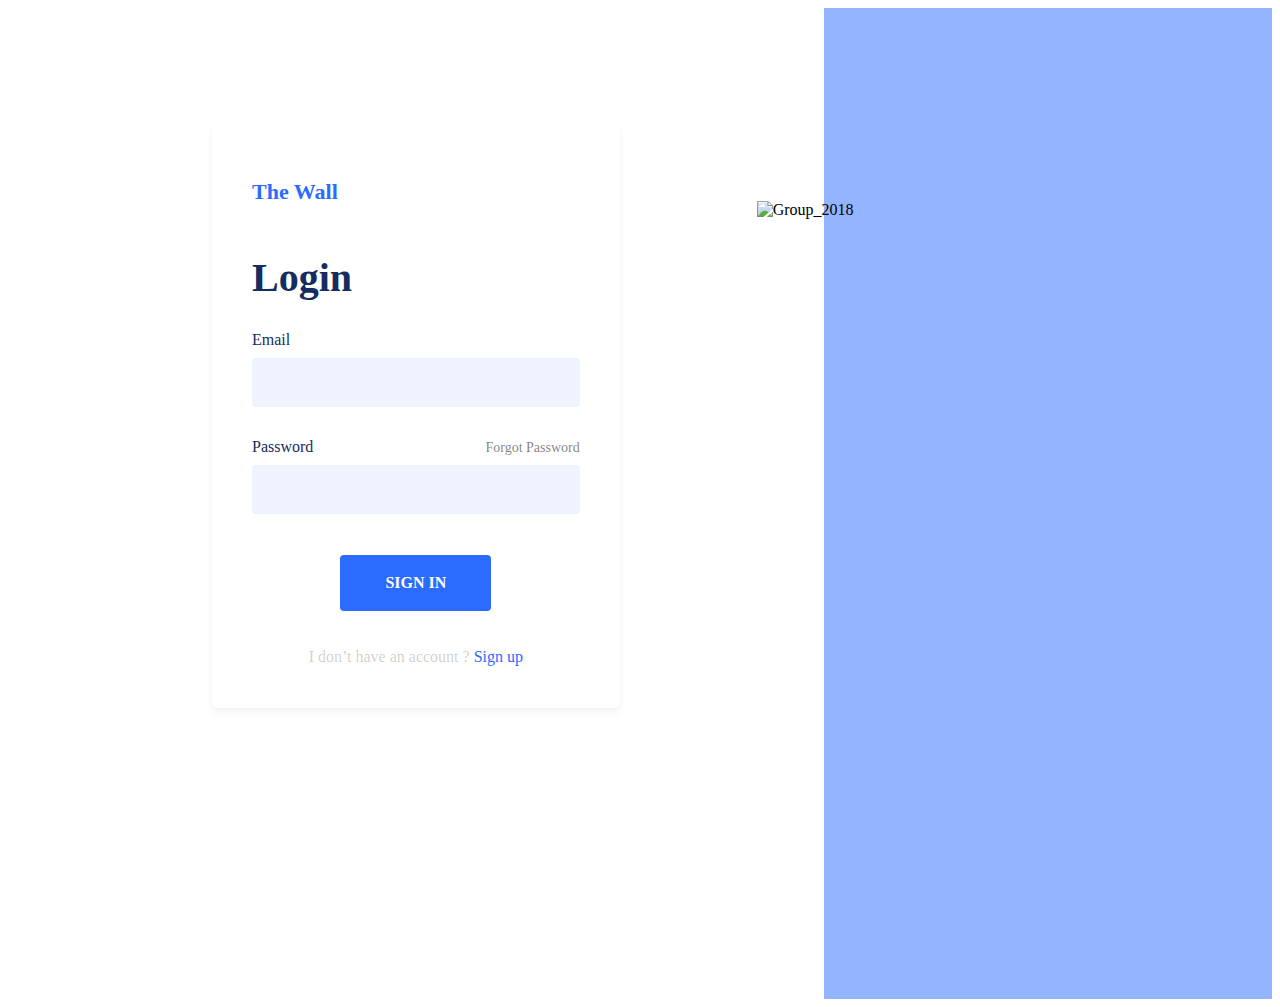
==== views/index.html @ a19eba2e "RWD improvement applied" ====
<!DOCTYPE html>
<html lang="en">
<head>
    <meta charset="UTF-8">
    <meta http-equiv="X-UA-Compatible" content="IE=edge">
    <meta name="viewport" content="width=device-width, initial-scale=1.0">
    <link rel="icon" type="image/x-icon" href="../assets/images/favicon.ico"/>
    <meta name="description" content="Login or Register form of the wall assignment">
    <meta name="author" content="Renz Lester J. Halagao">
    <title>The Wall | Sign In/Up Page</title>
    <link rel="stylesheet" href="../assets/css/global.css">
    <link rel="stylesheet" href="../assets/css/index.css">
</head>
<body>
    <div class="form" id="sign_in_form">
        <h2>The Wall</h2>
        <h3>Login</h3>
        <form method="post" id="form_sign_in">
            <label>Email</label>
            <input type="text" id="email" name="Email">
            <span class="sign_in_error">Error Email</span>
            <label>Password <a href="#">Forgot Password</a></label>
            <input type="password" id="password" name="Password">
            <span class="sign_in_error">Error Password</span> 
            <button type="submit">SIGN IN</button>
            <span>I don’t have an account ? <a href="#" id="sign_up_link">Sign up</a></span>
        </form>
    </div>
    <div class="form" id="sign_up_form">
        <h2>The Wall</h2>
        <h3>Register</h3>
        <form method="post" id="form_sign_up">
            <label>Email</label>
            <input type="text" id="sign_up_email" class="sign_up_inputs" name="Email"> 
            <span class="sign_up_error">Error Email</span>
            <label>Pasword</label>
            <input type="password" id="sign_up_password" class="sign_up_inputs" name="Password">
            <span class="sign_up_error">Error Password</span>
            <label>Confirm Password</label>
            <input type="password" id="sign_up_confirm_password" class="sign_up_inputs" name="Confirm Password">
            <span class="sign_up_error">Error Confirm Password</span>
            <span id="agreement_info">By creating an account, you agree with The Wall's <a href="#">Privacy Policy</a> and <a href="#">Terms of Use.</a> </span>
            <button type="submit">SIGN UP</button>
            <span>Already have an account ? <a href="#" id="sign_in_link">Sign In</a></span>
        </form>
    </div>
    <div id="design_container">
        <img src="../assets/images/Group_2018.png" alt="Group_2018">
    </div>
    <script src="../assets/js/index.js"></script>
</body>
</html>
---- assets/css/index.css ----
body {
  display: flex;
  flex-flow: row nowrap;
}
body div#sign_up_form {
  display: none;
}
body div.form {
  background: #ffffff;
  border-radius: 6px;
  box-shadow: 0px 4px 8px rgba(0, 0, 0, 0.05);
  margin: 117px 204px 291px 204px;
  padding: 32px 40px 40px 40px;
  width: 924px;
}
body div.form h2 {
  color: #2C6BFF;
  font: normal 600 22px/33px Poppins_semi_bold;
}
body div.form h3 {
  color: #152C61;
  font: normal 600 40px/60px Poppins_semi_bold;
  margin: 40px 0px 0px 0px;
}
body div.form form {
  color: #152C61;
  display: flex;
  flex-direction: column;
  font: normal 300 16px/24px Poppins_light;
}
body div.form form label {
  margin: 22px 0px 0px 0px;
}
body div.form form label:nth-child(1) {
  margin: 20px 0px 0px 0px;
}
body div.form form label:nth-child(4) a {
  color: rgba(0, 0, 0, 0.5);
  float: right;
  font: normal 300 14px/21px Poppins_light;
  text-decoration: none;
  margin-top: 2px;
}
body div.form form input {
  background: rgba(44, 107, 255, 0.08);
  border-radius: 4px;
  border: none;
  font: normal 400 14px/21px Poppins;
  margin: 6px 0px;
  outline: none;
  padding: 14px 9px;
}
body div.form form input.input_error {
  background: rgba(225, 85, 76, 0.08) !important;
}
body div.form form button[type=submit] {
  background-color: #2C6BFF;
  border-radius: 4px;
  border: none;
  color: #ffffff;
  font: normal 600 16px/24px Poppins_semi_bold;
  margin: 35px auto 35px auto;
  padding: 16px 45px;
}
body div.form form span {
  color: rgba(0, 0, 0, 0.2);
  font: normal 400 16px/22px Poppins;
  text-align: center;
}
body div.form form span a {
  color: #2c6bff;
  text-decoration: none;
}
body div.form form span.sign_in_error,
body div.form form span.sign_up_error {
  color: #E1554C;
  display: none;
  font: normal 300 14px/21px Poppins_light;
  text-align: left;
}
body div.form form span#agreement_info {
  color: #152C61;
  font: normal 300 16px/24px Poppins;
  margin-top: 30px;
  text-align: center;
}
body div#design_container {
  background-color: rgba(44, 107, 255, 0.51);
  min-height: auto;
  position: relative;
  width: 100%;
}
body div#design_container img {
  height: 456.62px;
  left: -67px;
  position: absolute;
  top: 193px;
  width: 487.26px;
}
@media (max-width: 480px) {
  body div.form {
    margin: 117px 50px 50px 50px;
  }
  body div#design_container {
    display: none;
    visibility: hidden;
  }
}
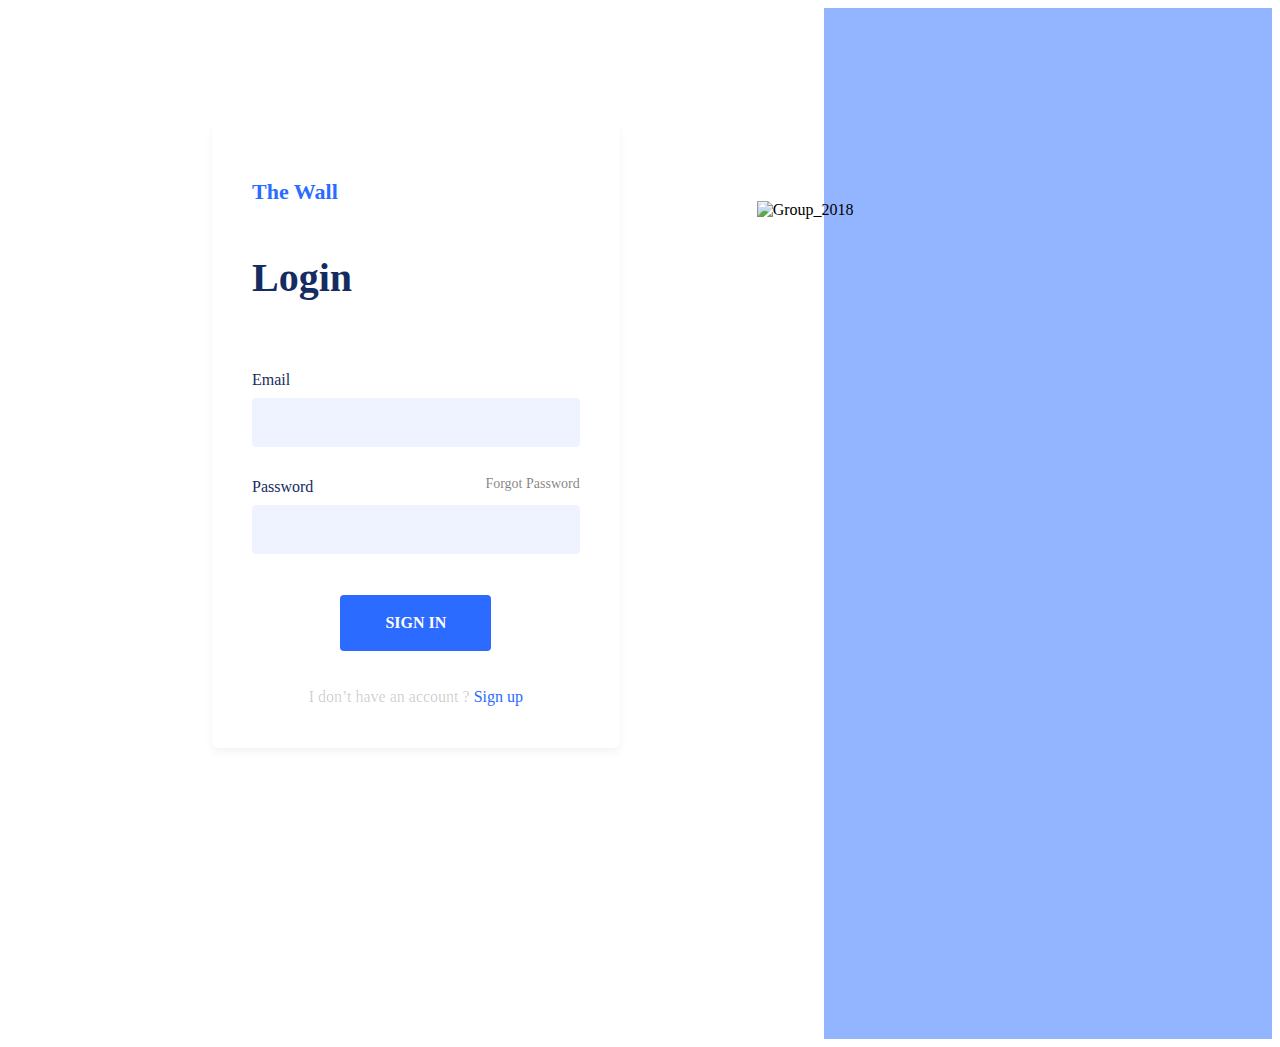
==== commit 0e5a15a0: "Implemented improvements." ====
--- a/views/index.html
+++ b/views/index.html
@@ -18,8 +18,8 @@
         <form method="post" id="form_sign_in">
             <label>Email</label>
             <input type="text" id="email" name="Email">
-            <span class="sign_in_error">Error Email</span>
-            <label>Password <a href="#">Forgot Password</a></label>
+            <span class="sign_in_error">Error Email</span> 
+            <label>Password</label><a href="#" tabindex="-1">Forgot Password</a>
             <input type="password" id="password" name="Password">
             <span class="sign_in_error">Error Password</span> 
             <button type="submit">SIGN IN</button>
@@ -33,7 +33,7 @@
             <label>Email</label>
             <input type="text" id="sign_up_email" class="sign_up_inputs" name="Email"> 
             <span class="sign_up_error">Error Email</span>
-            <label>Pasword</label>
+            <label>Password</label>
             <input type="password" id="sign_up_password" class="sign_up_inputs" name="Password">
             <span class="sign_up_error">Error Password</span>
             <label>Confirm Password</label>
--- a/assets/css/index.css
+++ b/assets/css/index.css
@@ -20,28 +20,34 @@
 body div.form h3 {
   color: #152C61;
   font: normal 600 40px/60px Poppins_semi_bold;
-  margin: 40px 0px 0px 0px;
+  margin-top: 40px;
 }
 body div.form form {
   color: #152C61;
   display: flex;
-  flex-direction: column;
+  flex-wrap: wrap;
   font: normal 300 16px/24px Poppins_light;
 }
 body div.form form label {
-  margin: 22px 0px 0px 0px;
+  width: 100%;
+  margin-top: 22px;
 }
 body div.form form label:nth-child(1) {
-  margin: 20px 0px 0px 0px;
+  margin-top: 20px;
 }
-body div.form form label:nth-child(4) a {
+body div.form form label:nth-child(4) {
+  width: 50%;
+}
+body div.form form a {
   color: rgba(0, 0, 0, 0.5);
-  float: right;
+  width: 50%;
   font: normal 300 14px/21px Poppins_light;
   text-decoration: none;
-  margin-top: 2px;
+  text-align: right;
+  margin-top: 20px;
 }
 body div.form form input {
+  width: 100%;
   background: rgba(44, 107, 255, 0.08);
   border-radius: 4px;
   border: none;
@@ -66,9 +72,11 @@
   color: rgba(0, 0, 0, 0.2);
   font: normal 400 16px/22px Poppins;
   text-align: center;
+  width: 100%;
 }
 body div.form form span a {
   color: #2c6bff;
+  font: normal 400 16px/22px Poppins;
   text-decoration: none;
 }
 body div.form form span.sign_in_error,
@@ -79,8 +87,8 @@
   text-align: left;
 }
 body div.form form span#agreement_info {
-  color: #152C61;
-  font: normal 300 16px/24px Poppins;
+  color: #152c61;
+  font: normal 300 16px/24px Poppins_light;
   margin-top: 30px;
   text-align: center;
 }
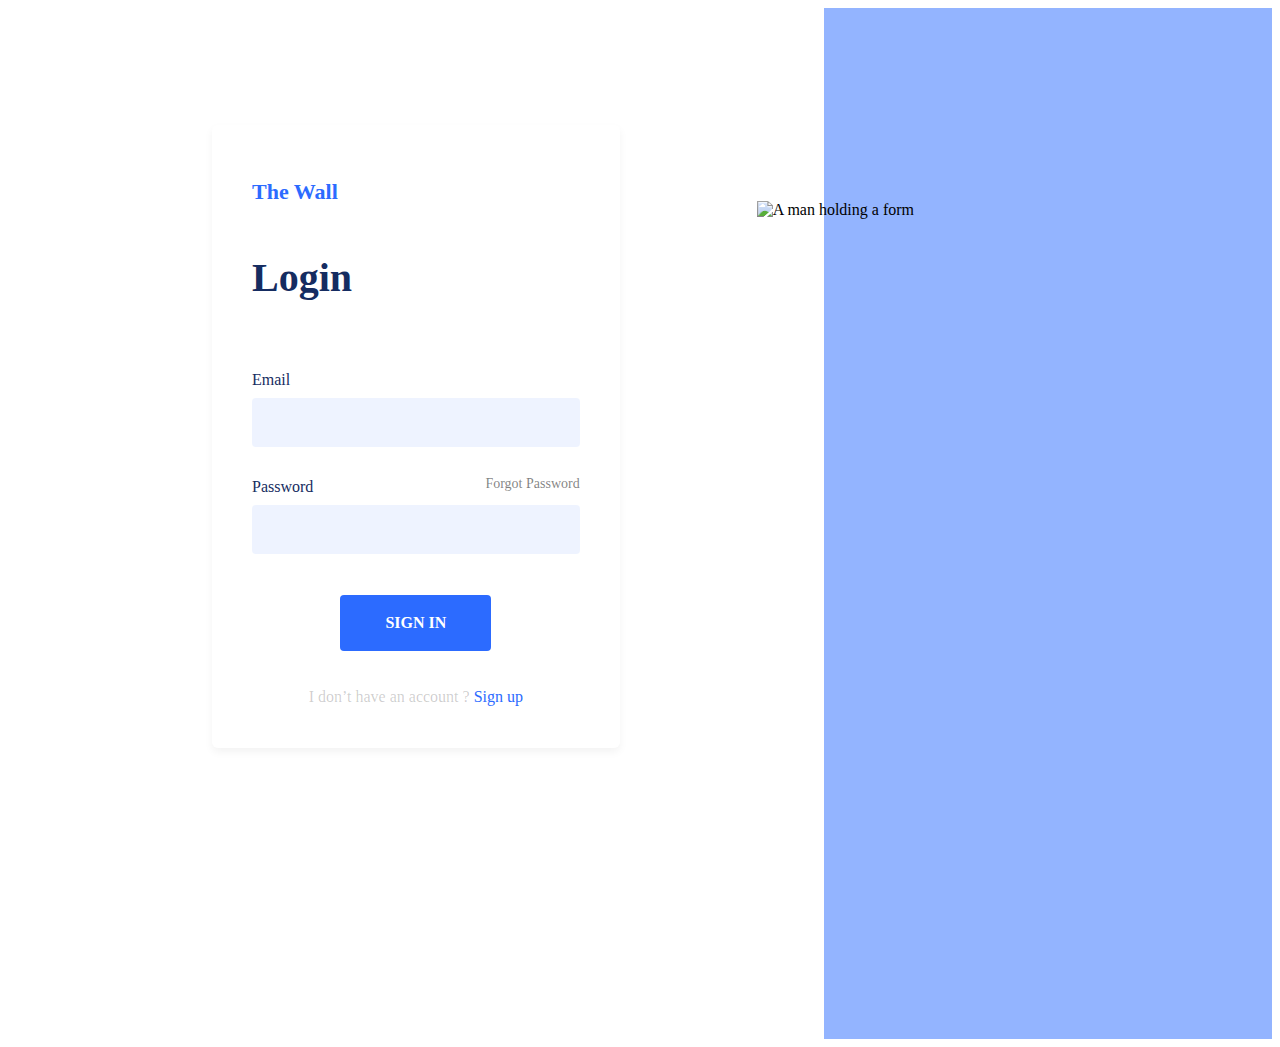
==== commit 102a9e69: "Implemented some of the improvements again." ====
--- a/views/index.html
+++ b/views/index.html
@@ -45,7 +45,7 @@
         </form>
     </div>
     <div id="design_container">
-        <img src="../assets/images/Group_2018.png" alt="Group_2018">
+        <img src="../assets/images/group_2018.png" alt="A man holding a form"> 
     </div>
     <script src="../assets/js/index.js"></script>
 </body>
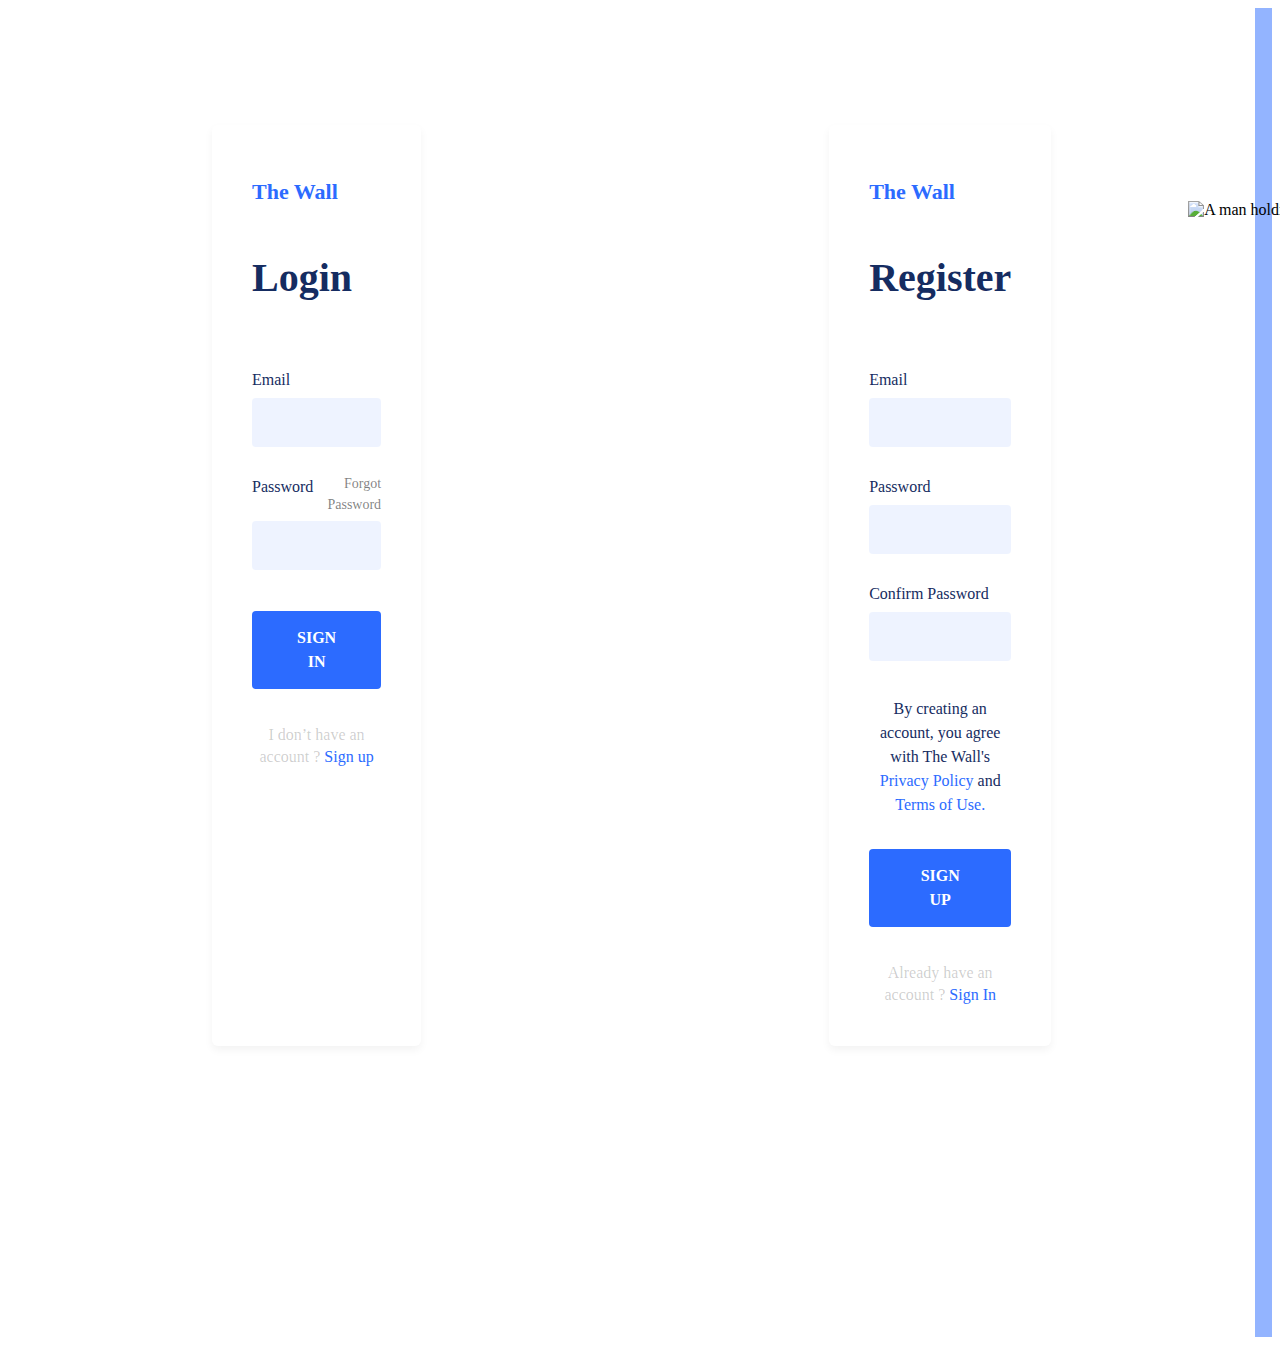
==== commit 70190fd7: "Implemented refactoring for attempt 4" ====
--- a/views/index.html
+++ b/views/index.html
@@ -12,7 +12,7 @@
     <link rel="stylesheet" href="../assets/css/index.css">
 </head>
 <body>
-    <div class="form" id="sign_in_form">
+    <div class="form" id="sign_in_form_container">
         <h2>The Wall</h2>
         <h3>Login</h3>
         <form method="post" id="form_sign_in">
@@ -26,7 +26,7 @@
             <span>I don’t have an account ? <a href="#" id="sign_up_link">Sign up</a></span>
         </form>
     </div>
-    <div class="form" id="sign_up_form">
+    <div class="form" id="sign_up_form_container">
         <h2>The Wall</h2>
         <h3>Register</h3>
         <form method="post" id="form_sign_up">
--- a/assets/css/index.css
+++ b/assets/css/index.css
@@ -11,7 +11,7 @@
   box-shadow: 0px 4px 8px rgba(0, 0, 0, 0.05);
   margin: 117px 204px 291px 204px;
   padding: 32px 40px 40px 40px;
-  width: 924px;
+  width: 915px;
 }
 body div.form h2 {
   color: #2C6BFF;
@@ -66,7 +66,7 @@
   color: #ffffff;
   font: normal 600 16px/24px Poppins_semi_bold;
   margin: 35px auto 35px auto;
-  padding: 16px 45px;
+  padding: 15px 45px;
 }
 body div.form form span {
   color: rgba(0, 0, 0, 0.2);
@@ -86,11 +86,15 @@
   font: normal 300 14px/21px Poppins_light;
   text-align: left;
 }
-body div.form form span#agreement_info {
+body div.form #form_sign_up button[type=submit] {
+  margin: 32px auto 35px auto;
+}
+body div.form #form_sign_up span#agreement_info {
   color: #152c61;
   font: normal 300 16px/24px Poppins_light;
   margin-top: 30px;
   text-align: center;
+  padding: 0px;
 }
 body div#design_container {
   background-color: rgba(44, 107, 255, 0.51);
@@ -108,6 +112,34 @@
 @media (max-width: 480px) {
   body div.form {
     margin: 117px 50px 50px 50px;
+    padding: 22px 30px 30px 30px;
+  }
+  body div.form h2 {
+    font-size: 19px;
+  }
+  body div.form h3 {
+    font-size: 38px;
+  }
+  body div.form form {
+    font-size: 14px;
+  }
+  body div.form form a,
+  body div.form form input,
+  body div.form form button[type=submit],
+  body div.form form span {
+    font-size: 14px;
+  }
+  body div.form form a a,
+  body div.form form input a,
+  body div.form form button[type=submit] a,
+  body div.form form span a {
+    font-size: 14px;
+  }
+  body div.form form button[type=submit] {
+    padding: 10px 40px;
+  }
+  body div.form #form_sign_up span#agreement_info {
+    font-size: 14px;
   }
   body div#design_container {
     display: none;
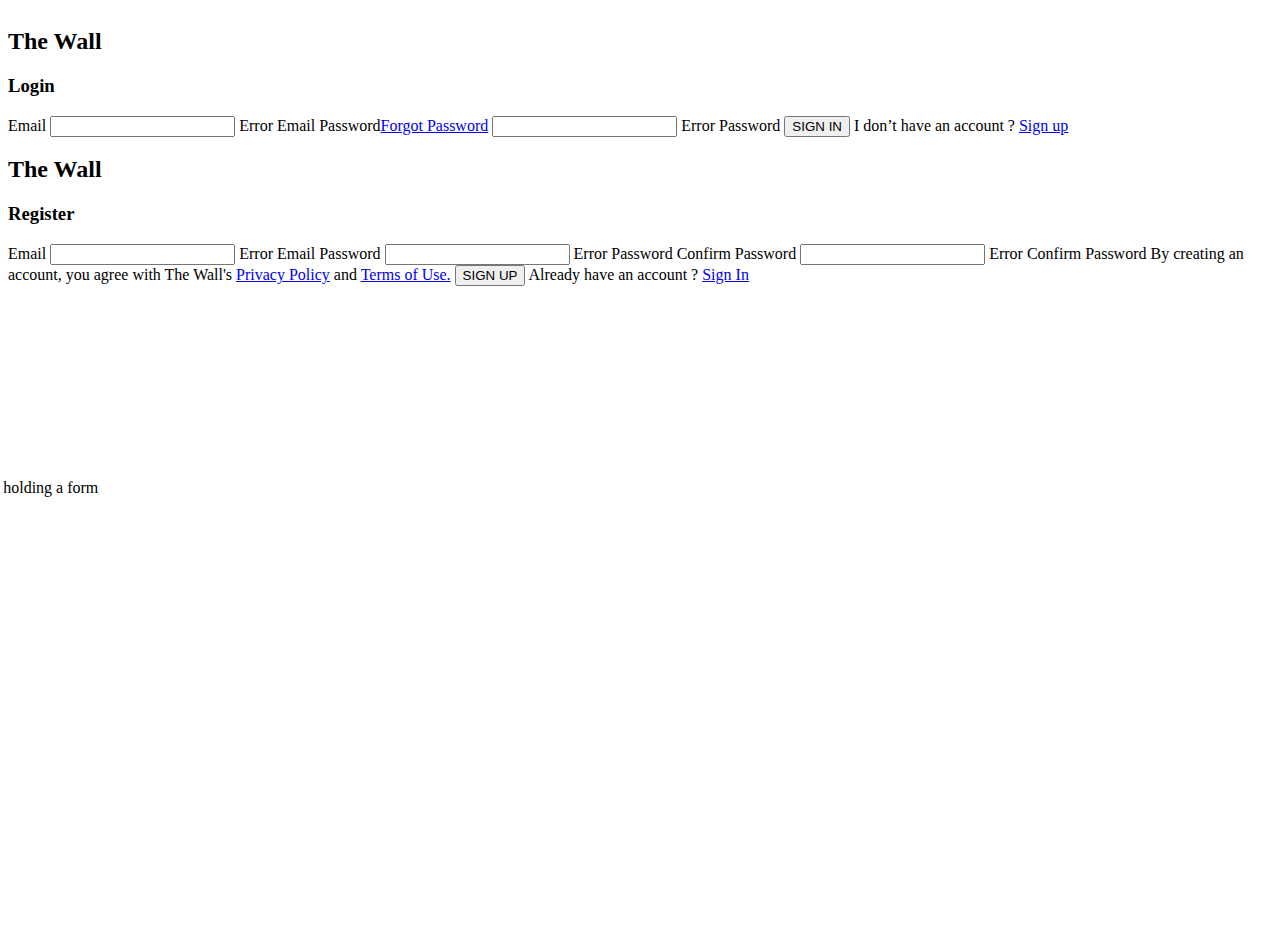
==== commit ca934be3: "Fix the UI of login and logout in big screen." ====
--- a/views/index.html
+++ b/views/index.html
@@ -12,41 +12,41 @@
     <link rel="stylesheet" href="../assets/css/index.css">
 </head>
 <body>
-    <div class="form" id="sign_in_form_container">
-        <h2>The Wall</h2>
-        <h3>Login</h3>
-        <form method="post" id="form_sign_in">
-            <label>Email</label>
-            <input type="text" id="email" name="Email">
-            <span class="sign_in_error">Error Email</span> 
-            <label>Password</label><a href="#" tabindex="-1">Forgot Password</a>
-            <input type="password" id="password" name="Password">
-            <span class="sign_in_error">Error Password</span> 
-            <button type="submit">SIGN IN</button>
-            <span>I don’t have an account ? <a href="#" id="sign_up_link">Sign up</a></span>
-        </form>
-    </div>
-    <div class="form" id="sign_up_form_container">
-        <h2>The Wall</h2>
-        <h3>Register</h3>
-        <form method="post" id="form_sign_up">
-            <label>Email</label>
-            <input type="text" id="sign_up_email" class="sign_up_inputs" name="Email"> 
-            <span class="sign_up_error">Error Email</span>
-            <label>Password</label>
-            <input type="password" id="sign_up_password" class="sign_up_inputs" name="Password">
-            <span class="sign_up_error">Error Password</span>
-            <label>Confirm Password</label>
-            <input type="password" id="sign_up_confirm_password" class="sign_up_inputs" name="Confirm Password">
-            <span class="sign_up_error">Error Confirm Password</span>
-            <span id="agreement_info">By creating an account, you agree with The Wall's <a href="#">Privacy Policy</a> and <a href="#">Terms of Use.</a> </span>
-            <button type="submit">SIGN UP</button>
-            <span>Already have an account ? <a href="#" id="sign_in_link">Sign In</a></span>
-        </form>
-    </div>
-    <div id="design_container">
-        <img src="../assets/images/group_2018.png" alt="A man holding a form"> 
-    </div>
-    <script src="../assets/js/index.js"></script>
+    <section>
+        <div id="form_container">
+            <form method="post" id="form_sign_in">
+                <h2>The Wall</h2>
+                <h3>Login</h3>
+                <label>Email</label>
+                <input type="text" id="email" name="Email">
+                <span class="sign_in_error">Error Email</span> 
+                <label>Password</label><a href="#" tabindex="-1">Forgot Password</a>
+                <input type="password" id="password" name="Password">
+                <span class="sign_in_error">Error Password</span> 
+                <button type="submit">SIGN IN</button>
+                <span>I don’t have an account ? <a href="#" id="sign_up_link">Sign up</a></span>
+            </form>
+            <form method="post" id="form_sign_up">
+                <h2>The Wall</h2>
+                <h3>Register</h3>
+                <label>Email</label>
+                <input type="text" id="sign_up_email" class="sign_up_inputs" name="Email"> 
+                <span class="sign_up_error">Error Email</span>
+                <label>Password</label>
+                <input type="password" id="sign_up_password" class="sign_up_inputs" name="Password">
+                <span class="sign_up_error">Error Password</span>
+                <label>Confirm Password</label>
+                <input type="password" id="sign_up_confirm_password" class="sign_up_inputs" name="Confirm Password">
+                <span class="sign_up_error">Error Confirm Password</span>
+                <span id="agreement_info">By creating an account, you agree with The Wall's <a href="#">Privacy Policy</a> and <a href="#">Terms of Use.</a> </span>
+                <button type="submit">SIGN UP</button>
+                <span>Already have an account ? <a href="#" id="sign_in_link">Sign In</a></span>
+            </form>
+        </div>
+        <div id="design_container">
+            <img src="../assets/images/group_2018.png" alt="A man holding a form"> 
+        </div>
+    </section>
+    <script src="../assets/js/index.js"></script> 
 </body>
 </html>